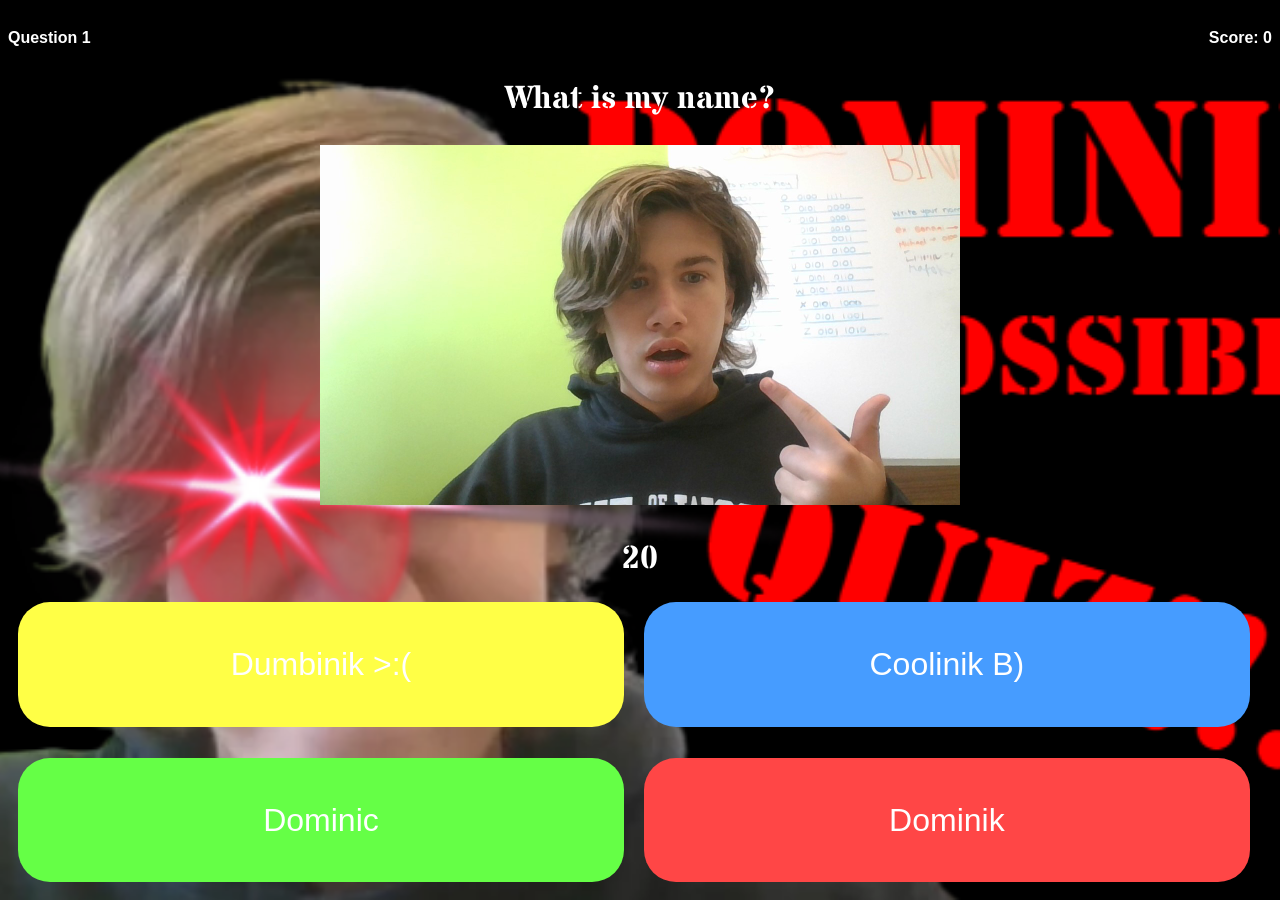
==== quiz.html @ 5755a5ca "Add files via upload" ====
<!DOCTYPE html>
<html lang="en">
    <head>
        <meta charset="UTF-8">
        <meta name="viewport" content="width=device-width, initial-scale=1.0">
        <title>DOMINIK IMPOSSIBLE QUIZ!!!!</title>
        <link rel="stylesheet" href="quizstyles.css">
        <link rel="preconnect" href="https://fonts.googleapis.com">
        <link rel="preconnect" href="https://fonts.gstatic.com" crossorigin>
        <link href="https://fonts.googleapis.com/css2?family=Stardos+Stencil:wght@400;700&display=swap" rel="stylesheet">
    </head>
    <body>
        <div id="topBar">
            <h4 id="questionNum">Question 1</h4>
            <h4 id="scoreDisplay">Score: </h4>
        </div>
        <h1 id="question">Question</h1>
        <img src="cover.png" id="Image">
        <h1 id="timer">20</h1>
        <div class="answers">
            <button class="answer" id="answer1">Answer</button>
            <button class="answer" id="answer2">Answer</button>
            <button class="answer" id="answer3">Answer</button>
            <button class="answer" id="answer4">Answer</button>
        </div>
        <script src="index.js"></script>
    </body>
</html>
---- quizstyles.css ----
html, body {
    display: flex;
    background-image: url("cover.png");
    background-repeat: no-repeat;
    background-size: cover;
    background-position: center;
    background-attachment: fixed;
    z-index: -10000000000;
    height: 100%;
    flex-direction: column;
    margin: 0;
    padding: 0;
}
body * {
    color: white;
    font-family: 'Nunito', sans-serif;
}
h1 {
    font-family: "Stardos Stencil";
    width: 100%;
    height: 4%;
    text-align: center;
    margin: 0px;
}
img {
    margin: 2em;
    height: 40%;
    width: max-content;
    align-self: center;

}
.answers {
    display: flex;
    height: 100%;
    align-items: flex-end;
    flex-wrap: wrap;
    height: 100%;
    padding: 0.5em;
}
.answer {
    width: 48%;
    height: 40%;
    border: none;
    margin: 0.3em;
    border-radius: 1em;
    transition: 0.1s ease-out;
    font-size: 2em;
}
#topBar {
    display: flex;
    padding: 0.5em;
}
#scoreDisplay {
    margin-left: auto;
}
.answer:hover {
    transform: scale(103%);
}
#answer1 {
    background-color: rgb(255, 255, 70);
}
#answer2 {
    background-color: rgb(70, 156, 255);
}
#answer3 {
    background-color: rgb(101, 255, 70);
}
#answer4 {
    background-color: rgb(255, 70, 70);
}
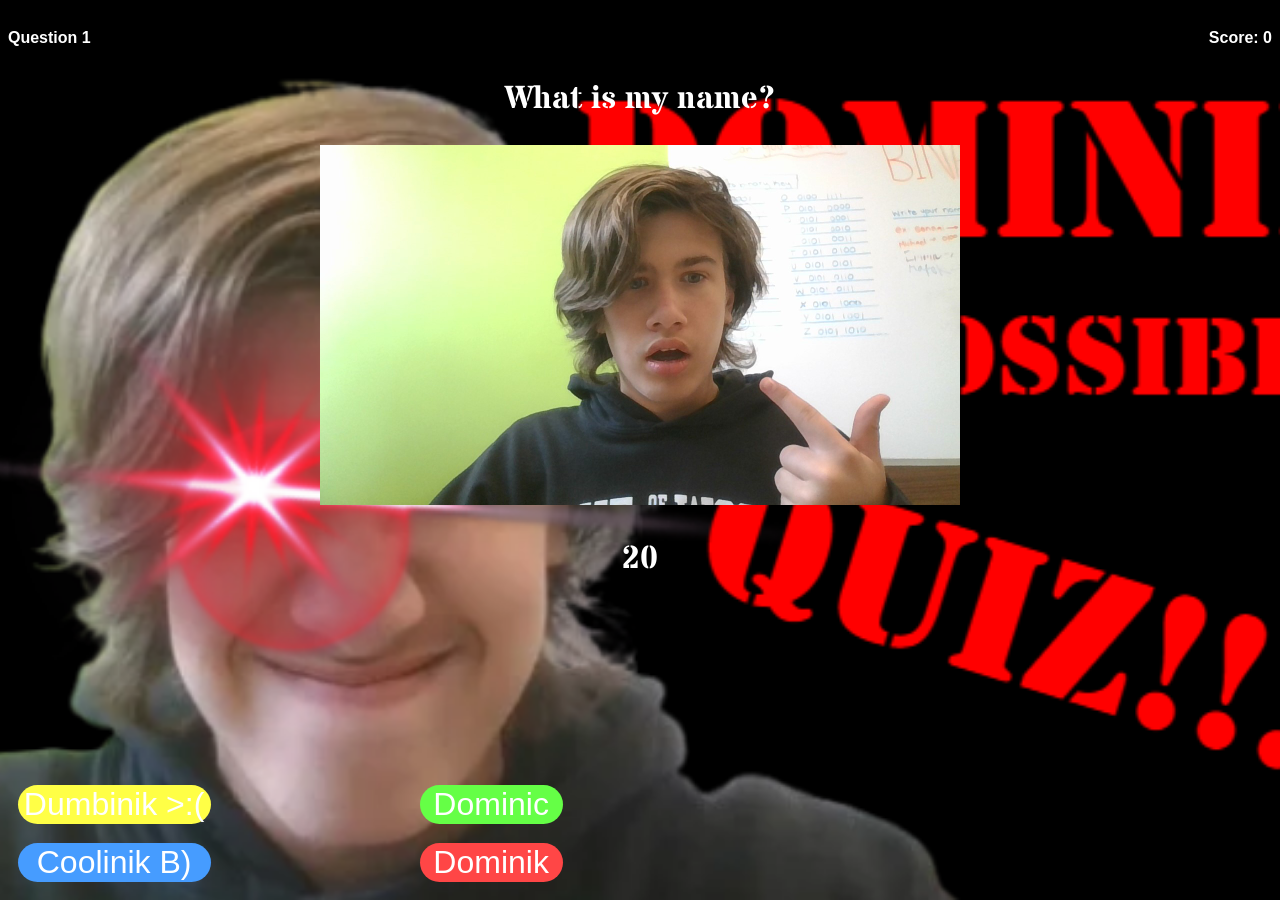
==== commit 53ec5f86: "Update quiz.html More mobile support stuff..." ====
--- a/quiz.html
+++ b/quiz.html
@@ -18,11 +18,15 @@
         <img src="cover.png" id="Image">
         <h1 id="timer">20</h1>
         <div class="answers">
-            <button class="answer" id="answer1">Answer</button>
-            <button class="answer" id="answer2">Answer</button>
-            <button class="answer" id="answer3">Answer</button>
-            <button class="answer" id="answer4">Answer</button>
+            <div class="container">
+                <button class="answer" id="answer1">Answer</button>
+                <button class="answer" id="answer2">Answer</button>
+            </div>
+            <div class="container">
+                <button class="answer" id="answer3">Answer</button>
+                <button class="answer" id="answer4">Answer</button>
+            </div>
         </div>
         <script src="index.js"></script>
     </body>
-</html>+</html>
